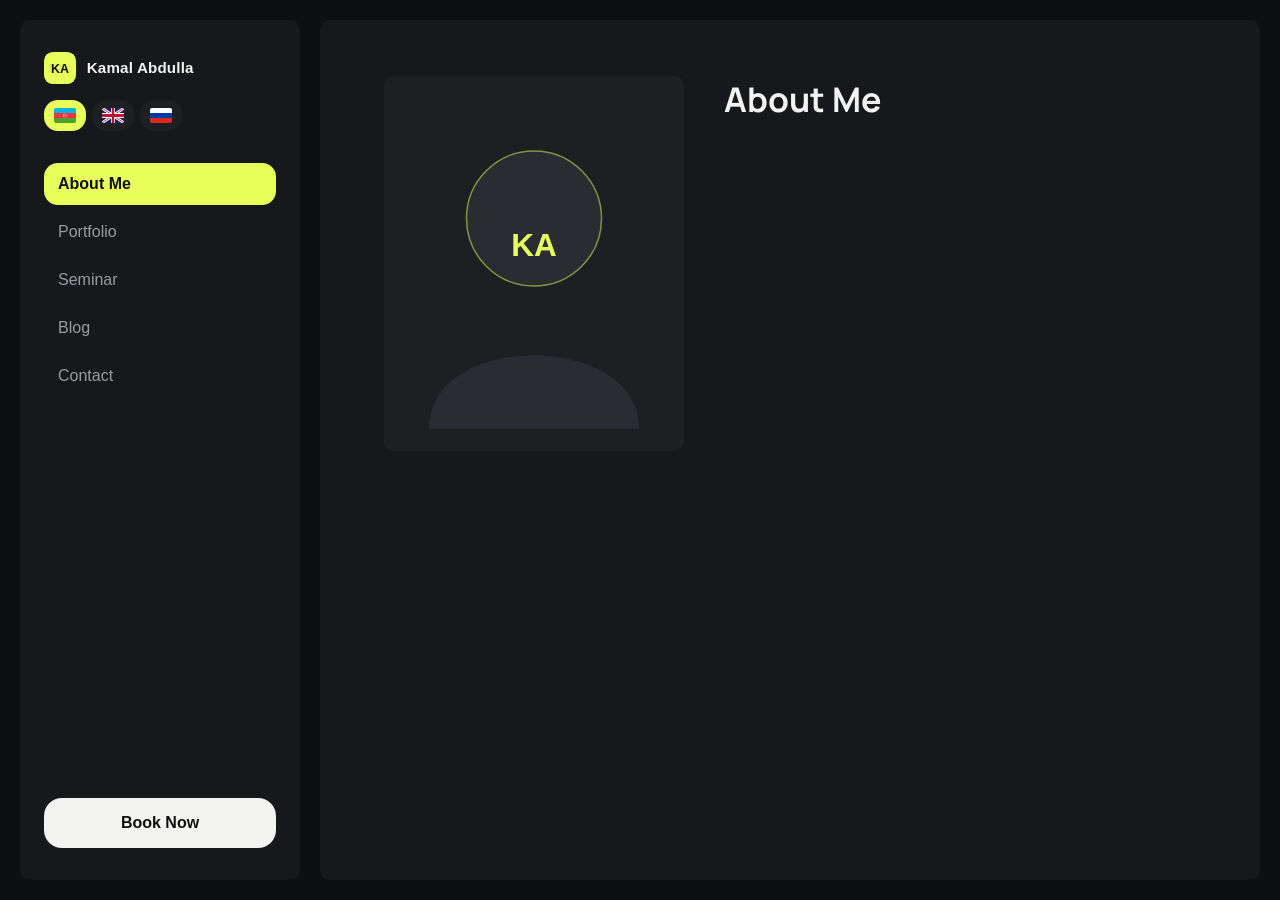
==== index.html @ 1a6ea82d "Show only flag icons in the language switcher Co-Authored-By: Claude Opus 5.5 <noreply@anthropic.com" ====
<!DOCTYPE html>
<html lang="az">
<head>
<meta charset="UTF-8">
<meta name="viewport" content="width=device-width, initial-scale=1.0">
<title>Kamal Abdulla</title>
<link rel="preconnect" href="https://fonts.googleapis.com">
<link rel="preconnect" href="https://fonts.gstatic.com" crossorigin>
<link href="https://fonts.googleapis.com/css2?family=Manrope:wght@400;500;600;700;800&display=swap" rel="stylesheet">
<link rel="stylesheet" href="style.css">
</head>
<body>

<div class="app">

  <!-- SOL PANEL -->
  <aside class="sidebar" id="sidebar">
    <div class="sidebar-top">
      <img class="logo" src="assets/logo.svg" alt="Kamal Abdulla">

      <div class="lang-switch" role="group" aria-label="Language">
        <button type="button" class="lang-btn active" data-lang="az" aria-label="Azərbaycan dili">
          <svg class="flag" viewBox="0 0 60 30" preserveAspectRatio="none" aria-hidden="true"><rect width="60" height="10" fill="#00B5E2"/><rect y="10" width="60" height="10" fill="#EF3340"/><rect y="20" width="60" height="10" fill="#509E2F"/><circle cx="29" cy="15" r="3.6" fill="#fff"/><circle cx="30" cy="15" r="3" fill="#EF3340"/><circle cx="33.5" cy="15" r="1.4" fill="#fff"/></svg>
        </button>
        <button type="button" class="lang-btn" data-lang="en" aria-label="English">
          <svg class="flag" viewBox="0 0 60 30" preserveAspectRatio="none" aria-hidden="true"><rect width="60" height="30" fill="#012169"/><path d="M0,0 60,30 M60,0 0,30" stroke="#fff" stroke-width="6"/><path d="M0,0 60,30 M60,0 0,30" stroke="#C8102E" stroke-width="2"/><path d="M30,0 V30 M0,15 H60" stroke="#fff" stroke-width="10"/><path d="M30,0 V30 M0,15 H60" stroke="#C8102E" stroke-width="6"/></svg>
        </button>
        <button type="button" class="lang-btn" data-lang="ru" aria-label="Русский">
          <svg class="flag" viewBox="0 0 60 30" preserveAspectRatio="none" aria-hidden="true"><rect width="60" height="10" fill="#fff"/><rect y="10" width="60" height="10" fill="#0039A6"/><rect y="20" width="60" height="10" fill="#D52B1E"/></svg>
        </button>
      </div>

      <nav class="nav">
        <button class="nav-link active" data-target="about">About Me</button>
        <button class="nav-link" data-target="portfolio">Portfolio</button>
        <button class="nav-link" data-target="seminar">Seminar</button>
        <button class="nav-link" data-target="blog">Blog</button>
        <button class="nav-link" data-target="contact">Contact</button>
      </nav>
    </div>

    <button class="book-btn" data-target="booking">Book Now</button>
  </aside>

  <!-- MOBIL HEADER -->
  <header class="mobile-header">
    <img class="logo" src="assets/logo.svg" alt="Kamal Abdulla">
    <button class="burger" id="burgerBtn" aria-label="Menu">
      <span></span><span></span><span></span>
    </button>
  </header>

  <!-- SAĞ PANEL (tam ekran, tək bölmə) -->
  <main class="content">
    <div class="view-box">

      <section class="view active" data-view="about">
        <div class="about-layout">
          <h1 class="view-title about-title">About Me</h1>
          <div class="about-photo">
            <img id="aboutPhoto" src="assets/photo.svg" alt="Kamal Abdulla">
          </div>
          <div class="about-text" id="aboutText"></div>
        </div>
      </section>

      <section class="view" data-view="portfolio">
        <h1 class="view-title">Portfolio</h1>

        <div class="portfolio-filters" id="portfolioFilters"></div>

        <div class="portfolio-grid" id="portfolioGrid"></div>
      </section>

      <section class="view" data-view="seminar">
        <h1 class="view-title">Seminar</h1>
        <div class="seminar-grid" id="seminarGrid"></div>

        <div class="seminar-footer">
          <button class="subscribe-btn" id="subscribeBtn">Subscribe</button>
        </div>
      </section>

      <section class="view" data-view="blog">
        <h1 class="view-title">Blog</h1>
        <div class="blog-list" id="blogList"></div>
      </section>

      <section class="view" data-view="contact">
        <h1 class="view-title">Contact</h1>

        <div class="contact-grid">
          <a class="contact-card" href="mailto:info@kamalabdulla.com">
            <span class="contact-icon">
              <svg viewBox="0 0 24 24" fill="none" stroke="currentColor" stroke-width="1.8" stroke-linecap="round" stroke-linejoin="round"><rect x="3" y="5" width="18" height="14" rx="2"/><path d="M3 7l9 6 9-6"/></svg>
            </span>
            <span class="contact-label">Email</span>
            <span class="contact-value">info@kamalabdulla.com</span>
          </a>

          <a class="contact-card" href="https://instagram.com/kamalabdulla" target="_blank" rel="noopener">
            <span class="contact-icon">
              <svg viewBox="0 0 24 24" fill="none" stroke="currentColor" stroke-width="1.8" stroke-linecap="round" stroke-linejoin="round"><rect x="3" y="3" width="18" height="18" rx="5"/><circle cx="12" cy="12" r="4"/><circle cx="17.5" cy="6.5" r="1"/></svg>
            </span>
            <span class="contact-label">Instagram</span>
            <span class="contact-value">@kamalabdulla</span>
          </a>

          <a class="contact-card" href="https://wa.me/994501234567" target="_blank" rel="noopener">
            <span class="contact-icon">
              <svg viewBox="0 0 24 24" fill="none" stroke="currentColor" stroke-width="1.8" stroke-linecap="round" stroke-linejoin="round"><path d="M4 20l1.4-4A8 8 0 1 1 9 19.5z"/><path d="M8.5 9.5c0 3.5 3 6.5 6.5 6.5.6 0 1-.4 1-1v-1.2c0-.4-.3-.7-.7-.8l-1.7-.4c-.3-.1-.6 0-.8.2l-.5.6c-1.2-.6-2.2-1.6-2.8-2.8l.6-.5c.2-.2.3-.5.2-.8L10 7.2c-.1-.4-.4-.7-.8-.7H8c-.6 0-1 .4-1 1 .1.1.1.1 1.5 2z"/></svg>
            </span>
            <span class="contact-label">WhatsApp</span>
            <span class="contact-value">+994 50 123 45 67</span>
          </a>

          <a class="contact-card" href="https://maps.google.com/?q=Baku,Azerbaijan" target="_blank" rel="noopener">
            <span class="contact-icon">
              <svg viewBox="0 0 24 24" fill="none" stroke="currentColor" stroke-width="1.8" stroke-linecap="round" stroke-linejoin="round"><path d="M12 21s-7-6.2-7-11a7 7 0 0 1 14 0c0 4.8-7 11-7 11z"/><circle cx="12" cy="10" r="2.5"/></svg>
            </span>
            <span class="contact-label">Location</span>
            <span class="contact-value">Baku, Azerbaijan</span>
          </a>
        </div>

        <div class="map-embed">
          <iframe
            src="https://www.google.com/maps?q=Baku,Azerbaijan&output=embed"
            loading="lazy"
            referrerpolicy="no-referrer-when-downgrade"
            title="Xəritədə məkan">
          </iframe>
        </div>
      </section>

      <section class="view" data-view="booking">
        <h1 class="view-title">Book Now</h1>
        <p>Seminar və ya konsultasiya üçün məlumatlarınızı yazın, uyğun gün və saatı seçin, ödəniş növünü qeyd edin.</p>
        <form class="booking-form" id="bookingForm" novalidate>
          <input type="text" id="bookingName" placeholder="Ad Soyad" required>
          <input type="email" id="bookingEmail" placeholder="Email" required>
          <input type="tel" id="bookingPhone" placeholder="Telefon nömrəsi" required>

          <!-- Kalendar: seçilmiş tarix gizli input-da (YYYY-MM-DD) saxlanılır -->
          <div class="booking-calendar" id="bookingCalendar">
            <div class="calendar-header">
              <button type="button" class="calendar-nav" id="calendarPrev" aria-label="Əvvəlki ay">&#8249;</button>
              <span class="calendar-month" id="calendarMonth"></span>
              <button type="button" class="calendar-nav" id="calendarNext" aria-label="Növbəti ay">&#8250;</button>
            </div>
            <div class="calendar-weekdays">
              <span>B.e</span><span>Ç.a</span><span>Ç</span><span>C.a</span><span>C</span><span>Ş</span><span>B</span>
            </div>
            <div class="calendar-days" id="calendarDays"></div>
            <p class="calendar-selected" id="calendarSelected">Tarix seçin</p>
            <input type="hidden" id="bookingDate" name="date">
          </div>

          <!-- Saatlar: tarix seçiləndən sonra görünür, seçilmiş saat gizli input-da (HH:MM) -->
          <div class="booking-step" id="bookingTimes" hidden>
            <p class="booking-step-title">Saat seçin</p>
            <div class="time-slots" id="timeSlots"></div>
            <input type="hidden" id="bookingTime" name="time">
          </div>

          <!-- Ödəniş növü: saat seçiləndən sonra görünür -->
          <fieldset class="booking-step" id="bookingPayment" hidden>
            <legend class="booking-step-title">Ödəniş növü</legend>
            <div class="payment-options">
              <label class="payment-option">
                <input type="radio" name="payment" value="card">
                <span class="payment-option-title">Kartla onlayn</span>
                <span class="payment-option-desc">Visa / Mastercard</span>
              </label>
              <label class="payment-option">
                <input type="radio" name="payment" value="transfer">
                <span class="payment-option-title">Bank köçürməsi</span>
                <span class="payment-option-desc">Rekvizitlər emailə göndərilir</span>
              </label>
              <label class="payment-option">
                <input type="radio" name="payment" value="cash">
                <span class="payment-option-title">Nağd</span>
                <span class="payment-option-desc">Görüş zamanı yerində</span>
              </label>
            </div>
          </fieldset>

          <textarea rows="4" id="bookingMessage" placeholder="Mesajınız"></textarea>
          <p class="booking-note" id="bookingNote" hidden></p>
          <button type="submit" class="submit-btn">Rezerv et</button>
        </form>
      </section>

    </div>
  </main>
</div>

<div class="overlay" id="overlay"></div>

<div class="lightbox" id="lightbox">
  <button class="lightbox-close" id="lightboxClose" aria-label="Bağla">&times;</button>
  <button class="lightbox-nav lightbox-prev" id="lightboxPrev" aria-label="Əvvəlki">&#10094;</button>
  <img id="lightboxImg" src="" alt="">
  <button class="lightbox-nav lightbox-next" id="lightboxNext" aria-label="Növbəti">&#10095;</button>
</div>

<div class="seminar-modal" id="seminarModal">
  <div class="seminar-modal-box">
    <button class="lightbox-close" id="seminarModalClose" aria-label="Bağla">&times;</button>

    <div class="video-frame">
      <video class="seminar-video" id="seminarVideo" controls playsinline hidden></video>
      <div class="video-fallback" id="videoFallback">
        <div class="video-badge" id="videoBadge">Trailer</div>
        <div class="video-progress"><div class="video-progress-bar" id="videoProgressBar"></div></div>
      </div>
    </div>

    <div class="seminar-modal-body">
      <h3 class="seminar-modal-title" id="seminarModalTitle">—</h3>

      <div class="paywall" id="paywall">
        <p class="paywall-text">Trailer bitdi. Dərsi sonuna kimi izləmək üçün ödəniş etməlisiniz. Bir dəfə aldıqdan sonra bu seminar hesabınıza bağlanır — başqa yerdən daxil olsanız da yenidən ödəniş etmədən baxa bilərsiniz.</p>
        <button class="submit-btn" id="unlockBtn">Kilidi aç — <span id="unlockPrice">$0</span></button>
      </div>

      <div class="unlocked" id="unlocked" hidden>
        <span class="unlocked-badge">✓ Satın alınıb</span>
        <p class="paywall-text" id="unlockedText">Bu seminar hesabınıza bağlıdır. Tam dərs burada oynayacaq (backend qoşulduqdan sonra).</p>
      </div>
    </div>
  </div>
</div>

<div class="auth-modal" id="authModal">
  <div class="auth-modal-box">
    <button class="lightbox-close" id="authModalClose" aria-label="Bağla">&times;</button>

    <div class="auth-tabs">
      <button class="auth-tab active" data-tab="signin" id="authTabSignin">Sign In</button>
      <button class="auth-tab" data-tab="signup" id="authTabSignup">Sign Up</button>
    </div>

    <form class="auth-form" id="signinForm">
      <input type="email" placeholder="Email" required>
      <input type="password" placeholder="Şifrə" required>
      <label class="auth-remember">
        <input type="checkbox" id="rememberMe">
        <span>Məni xatırla</span>
      </label>
      <button type="submit" class="submit-btn">Daxil ol</button>
    </form>

    <form class="auth-form" id="signupForm" hidden>
      <input type="text" id="signupFirstName" placeholder="Ad" required>
      <input type="text" id="signupLastName" placeholder="Soyad" required>
      <input type="text" id="signupInstagram" placeholder="Instagram səhifəsi (@istifadəçi)">
      <input type="email" id="signupEmail" placeholder="Email" required>
      <input type="password" id="signupPassword" placeholder="Şifrə" required>
      <label class="auth-terms">
        <input type="checkbox" id="agreeTerms" required>
        <span>Bütün <a href="#" id="termsLink" class="terms-link">istifadə şərtlərini</a> oxudum, razıyam</span>
      </label>
      <button type="submit" class="submit-btn">Qeydiyyatdan keç</button>
    </form>

    <div class="auth-purchases" id="authPurchases" hidden>
      <h3 class="auth-purchases-title">Aldığınız seminarlar</h3>
      <ul class="purchased-list" id="purchasedList"></ul>
    </div>
  </div>
</div>

<div class="terms-modal" id="termsModal">
  <div class="terms-modal-box">
    <button class="lightbox-close" id="termsModalClose" aria-label="Bağla">&times;</button>
    <h3 class="terms-modal-title">İstifadə şərtləri</h3>
    <div class="terms-modal-body">
      <p>Bu istifadə şərtləri Kamal Abdulla platformasından (bundan sonra "Platforma") istifadə edən bütün istifadəçilərə şamil olunur. Qeydiyyatdan keçməklə siz aşağıdakı şərtləri qəbul etmiş sayılırsınız.</p>

      <p><strong>Şəxsi məlumatların qorunması.</strong> Qeydiyyat zamanı təqdim etdiyiniz ad, soyad, email və Instagram səhifəsi kimi məlumatlar yalnız hesabınızı yaratmaq və sizinlə əlaqə saxlamaq məqsədilə istifadə olunur. Bu məlumatlar heç bir üçüncü tərəfə — reklam şirkətlərinə, marketinq xidmətlərinə və ya başqa şəxslərə — satılmır, icarəyə verilmir və ya paylaşılmır.</p>

      <p><strong>Ödəniş və kart məlumatları.</strong> Seminar alışları zamanı daxil etdiyiniz kart məlumatları Platforma tərəfindən heç vaxt saxlanılmır və görünmür. Bütün ödəniş əməliyyatları sertifikatlı, təhlükəsiz ödəniş provayderi tərəfindən emal olunur. Platforma yalnız ödənişin uğurlu olub-olmadığı barədə təsdiq siqnalı alır, kartın nömrəsi, son istifadə tarixi və ya CVV kodu kimi həssas məlumatlar bizim serverlərimizə heç vaxt ötürülmür və saxlanılmır.</p>

      <p><strong>Satın alınan məzmun.</strong> Bir dəfə satın aldığınız seminar hesabınıza bağlanır. Başqa cihazdan və ya brauzerdən hesabınıza daxil olduqda həmin seminarı yenidən almağa ehtiyac yoxdur — giriş hüququ hesabınız üzərindən avtomatik tanınır.</p>

      <p><strong>Məlumatların saxlanması.</strong> Məlumatlarınız şifrələnmiş şəkildə saxlanılır və yalnız qanunla tələb olunan hallarda müvafiq orqanlarla paylaşıla bilər. İstənilən vaxt hesabınızın silinməsini və məlumatlarınızın tam şəkildə sistemdən çıxarılmasını tələb edə bilərsiniz.</p>

      <p>Platformadan istifadə etməklə yuxarıdakı şərtləri oxuduğunuzu və qəbul etdiyinizi təsdiqləyirsiniz.</p>
    </div>
  </div>
</div>

<div class="blog-modal" id="blogModal">
  <button class="lightbox-close blog-modal-close" id="blogModalClose" aria-label="Bağla">&times;</button>
  <div class="blog-modal-box">
    <span class="blog-modal-date" id="blogModalDate">—</span>
    <h2 class="blog-modal-title" id="blogModalTitle">—</h2>
    <div class="blog-modal-body" id="blogModalBody"></div>
  </div>
</div>

<script src="assets/data.js"></script>
<script type="module" src="script.js"></script>
</body>
</html>
---- style.css ----
:root {
  --bg: #0e0f11;
  --panel: #17181b;
  --panel-2: #1e1f23;
  --text: #f3f3f2;
  --muted: #9a9ba0;
  --accent: #e8ff5b;
  --radius: 10px;
  --gap: 20px;
}

* { box-sizing: border-box; }

[hidden] { display: none !important; }

html, body {
  margin: 0;
  padding: 0;
  background: var(--bg);
  color: var(--text);
  font-family: "Manrope", "Helvetica Neue", Arial, sans-serif;
}

.app {
  display: flex;
  gap: var(--gap);
  padding: var(--gap);
  height: 100vh;
  align-items: stretch;
}

/* ---------- SIDEBAR ---------- */
.sidebar {
  width: 280px;
  flex-shrink: 0;
  background: var(--panel);
  border-radius: var(--radius);
  padding: 32px 24px;
  display: flex;
  flex-direction: column;
  justify-content: space-between;
}

.logo {
  display: block;
  height: 32px;
  width: auto;
  margin-bottom: 40px;
}

.sidebar .logo {
  margin-bottom: 16px;
}

/* ---------- LANGUAGE SWITCH ---------- */
.lang-switch {
  display: flex;
  gap: 6px;
  margin-bottom: 32px;
}

.lang-btn {
  display: inline-flex;
  align-items: center;
  justify-content: center;
  padding: 7px 9px;
  background: var(--panel-2);
  border: 1px solid transparent;
  border-radius: 14px;
  line-height: 0;
  cursor: pointer;
  transition: background .2s, color .2s, border-color .2s;
}

.lang-btn:hover {
  border-color: rgba(255, 255, 255, .15);
}

.lang-btn.active {
  background: var(--accent);
}

.flag {
  width: 22px;
  height: 15px;
  border-radius: 2px;
  flex-shrink: 0;
}

.nav {
  display: flex;
  flex-direction: column;
  gap: 6px;
}

.nav-link {
  background: none;
  border: none;
  color: var(--muted);
  font-size: 16px;
  text-align: left;
  padding: 12px 14px;
  border-radius: 14px;
  cursor: pointer;
  transition: background .2s, color .2s;
}

.nav-link:hover {
  background: var(--panel-2);
  color: var(--text);
}

.nav-link.active {
  background: var(--accent);
  color: #101010;
  font-weight: 600;
}

.book-btn {
  margin-top: 40px;
  background: var(--text);
  color: #101010;
  border: none;
  padding: 16px;
  border-radius: 18px;
  font-size: 16px;
  font-weight: 700;
  cursor: pointer;
  transition: transform .15s, background .2s;
}

.book-btn:hover,
.book-btn.active {
  background: var(--accent);
  transform: translateY(-2px);
}

/* ---------- MOBILE HEADER ---------- */
.mobile-header {
  display: none;
  align-items: center;
  justify-content: space-between;
  width: 100%;
  background: var(--panel);
  border-radius: var(--radius);
  padding: 18px 22px;
  position: sticky;
  top: var(--gap);
  z-index: 30;
  flex-shrink: 0;
}

.mobile-header .logo {
  margin-bottom: 0;
}

.burger {
  background: none;
  border: none;
  width: 32px;
  height: 24px;
  display: flex;
  flex-direction: column;
  justify-content: space-between;
  cursor: pointer;
  padding: 0;
}
.burger span {
  display: block;
  height: 2px;
  width: 100%;
  background: var(--text);
  border-radius: 2px;
}

/* ---------- CONTENT: tam ekran, tək panel ---------- */
.content {
  flex: 1;
  min-width: 0;
  height: 100%;
}

.view-box {
  background: var(--panel);
  border-radius: var(--radius);
  height: 100%;
  overflow-y: auto;
  padding: 56px 64px;
}

.view {
  display: none;
}

.view.active {
  display: block;
}

.view-title {
  font-size: 34px;
  font-weight: 700;
  margin: 0 0 24px;
}

.view p {
  color: var(--muted);
  line-height: 1.7;
  font-size: 16px;
  max-width: 640px;
}

.view a { color: var(--accent); text-decoration: none; }

/* ---------- ABOUT LAYOUT ---------- */
.about-layout {
  display: grid;
  grid-template-columns: 300px 1fr;
  grid-template-rows: auto 1fr;
  grid-template-areas:
    "photo title"
    "photo text";
  column-gap: 40px;
  row-gap: 14px;
  align-items: start;
}

.about-title {
  grid-area: title;
}

.about-text {
  grid-area: text;
  min-width: 0;
}

.about-photo {
  grid-area: photo;
  aspect-ratio: 4 / 5;
  border-radius: var(--radius);
  overflow: hidden;
  background: var(--panel-2);
}

.about-photo img {
  width: 100%;
  height: 100%;
  object-fit: cover;
  display: block;
}

/* ---------- PORTFOLIO ---------- */
.portfolio-filters {
  display: flex;
  flex-wrap: nowrap;
  overflow-x: auto;
  gap: 8px;
  margin-bottom: 24px;
  padding-bottom: 4px;
  scrollbar-width: none;
}

.portfolio-filters::-webkit-scrollbar {
  display: none;
}

.filter-btn {
  flex-shrink: 0;
  background: var(--panel-2);
  border: none;
  color: var(--muted);
  font-size: 13px;
  font-weight: 600;
  padding: 10px 18px;
  border-radius: 999px;
  cursor: pointer;
  transition: background .2s, color .2s;
}

.filter-btn:hover {
  color: var(--text);
}

.filter-btn.active {
  background: var(--accent);
  color: #101010;
}

.portfolio-grid {
  display: grid;
  grid-template-columns: repeat(3, 1fr);
  gap: 16px;
}

.portfolio-item {
  aspect-ratio: 4 / 5;
  border-radius: var(--radius);
  overflow: hidden;
  border: none;
  padding: 0;
  margin: 0;
  cursor: pointer;
  background: var(--panel-2);
}

.portfolio-item img {
  width: 100%;
  height: 100%;
  object-fit: cover;
  display: block;
  transition: transform .3s ease;
}

.portfolio-item:hover img {
  transform: scale(1.05);
}

/* ---------- LIGHTBOX ---------- */
.lightbox {
  display: none;
  position: fixed;
  inset: 0;
  background: rgba(0, 0, 0, .85);
  z-index: 100;
  align-items: center;
  justify-content: center;
  padding: 48px;
}

.lightbox.show {
  display: flex;
}

.lightbox img {
  max-width: 100%;
  max-height: 100%;
  border-radius: var(--radius);
  object-fit: contain;
}

.lightbox-close {
  position: absolute;
  top: 24px;
  right: 24px;
  width: 44px;
  height: 44px;
  border-radius: 50%;
  background: var(--panel-2);
  color: var(--text);
  border: none;
  font-size: 22px;
  line-height: 1;
  cursor: pointer;
  display: flex;
  align-items: center;
  justify-content: center;
  transition: background .2s, color .2s;
}

.lightbox-close:hover {
  background: var(--accent);
  color: #101010;
}

.lightbox-nav {
  position: absolute;
  top: 50%;
  transform: translateY(-50%);
  width: 48px;
  height: 48px;
  border-radius: 50%;
  background: var(--panel-2);
  color: var(--text);
  border: none;
  font-size: 18px;
  cursor: pointer;
  display: flex;
  align-items: center;
  justify-content: center;
  transition: background .2s, color .2s;
}

.lightbox-nav:hover {
  background: var(--accent);
  color: #101010;
}

.lightbox-prev { left: 24px; }
.lightbox-next { right: 24px; }

@media (max-width: 600px) {
  .lightbox { padding: 24px; }
  .lightbox-nav { width: 40px; height: 40px; }
  .lightbox-prev { left: 10px; }
  .lightbox-next { right: 10px; }
}

/* ---------- SEMINAR ---------- */
.seminar-grid {
  display: grid;
  grid-template-columns: repeat(3, 1fr);
  gap: 24px;
}

.seminar-card {
  border: 1px solid rgba(243, 243, 242, 0.12);
  border-radius: var(--radius);
  padding: 14px;
}

.seminar-cover {
  position: relative;
  aspect-ratio: 16 / 10;
  border-radius: calc(var(--radius) - 4px);
  overflow: hidden;
  background: var(--panel-2);
}

.seminar-cover img {
  width: 100%;
  height: 100%;
  object-fit: cover;
  display: block;
}

.play-btn {
  position: absolute;
  top: 50%;
  left: 50%;
  transform: translate(-50%, -50%);
  width: 52px;
  height: 52px;
  border-radius: 50%;
  border: none;
  background: var(--accent);
  cursor: pointer;
  display: flex;
  align-items: center;
  justify-content: center;
  box-shadow: 0 6px 18px rgba(0, 0, 0, .4);
  transition: transform .2s ease;
}

.play-btn::before {
  content: "";
  margin-left: 4px;
  border-style: solid;
  border-width: 9px 0 9px 15px;
  border-color: transparent transparent transparent #101010;
}

.play-btn:hover {
  transform: translate(-50%, -50%) scale(1.08);
}

.seminar-head {
  display: flex;
  align-items: baseline;
  justify-content: space-between;
  gap: 12px;
  margin: 16px 0 6px;
}

.seminar-title {
  font-size: 17px;
  font-weight: 700;
  margin: 0;
}

.seminar-price {
  color: var(--accent);
  font-weight: 700;
  font-size: 15px;
  white-space: nowrap;
}

.seminar-desc {
  color: var(--muted);
  font-weight: 300;
  font-size: 14px;
  line-height: 1.6;
  margin: 0;
}

/* ---------- SEMINAR PLAYER MODAL (demo — real ödəniş/hesab məntiqi backend tələb edir) ---------- */
.seminar-modal {
  display: none;
  position: fixed;
  inset: 0;
  background: rgba(0, 0, 0, .85);
  z-index: 110;
  align-items: center;
  justify-content: center;
  padding: 24px;
}

.seminar-modal.show {
  display: flex;
}

.seminar-modal-box {
  position: relative;
  width: 100%;
  max-width: 560px;
  background: var(--panel);
  border-radius: var(--radius);
  overflow: hidden;
}

.seminar-modal-box .lightbox-close {
  background: rgba(0, 0, 0, .55);
  z-index: 5;
}

.seminar-modal-box .lightbox-close:hover {
  background: var(--accent);
}

.video-frame {
  position: relative;
  aspect-ratio: 16 / 9;
  background: #000;
  display: flex;
  align-items: center;
  justify-content: center;
}

.seminar-video {
  width: 100%;
  height: 100%;
  display: block;
  background: #000;
}

.video-fallback {
  position: absolute;
  inset: 0;
  background: var(--panel-2);
  display: flex;
  align-items: center;
  justify-content: center;
}

.video-badge {
  color: var(--muted);
  font-size: 13px;
  font-weight: 600;
  letter-spacing: 1px;
  text-transform: uppercase;
}

.video-progress {
  position: absolute;
  left: 0;
  right: 0;
  bottom: 0;
  height: 4px;
  background: rgba(243, 243, 242, .12);
}

.video-progress-bar {
  height: 100%;
  width: 0%;
  background: var(--accent);
}

.video-progress-bar.playing {
  animation: trailerPlay 5s linear forwards;
}

@keyframes trailerPlay {
  from { width: 0%; }
  to { width: 100%; }
}

.seminar-modal-body {
  padding: 24px 28px 28px;
}

.seminar-modal-title {
  margin: 0 0 14px;
  font-size: 19px;
  font-weight: 700;
}

.paywall-text {
  color: var(--muted);
  font-size: 14px;
  line-height: 1.6;
  margin: 0 0 18px;
}

.unlocked-badge {
  display: inline-block;
  background: var(--accent);
  color: #101010;
  font-size: 13px;
  font-weight: 700;
  padding: 6px 12px;
  border-radius: 999px;
  margin-bottom: 12px;
}

.subscribe-btn {
  position: fixed;
  right: 40px;
  bottom: 40px;
  z-index: 50;
  background: var(--accent);
  color: #101010;
  border: none;
  padding: 14px 30px;
  border-radius: 14px;
  font-size: 15px;
  font-weight: 700;
  cursor: pointer;
  box-shadow: 0 8px 24px rgba(0, 0, 0, .4);
  transition: transform .15s;
}
.subscribe-btn:hover { transform: translateY(-2px); }

@media (max-width: 520px) {
  .subscribe-btn {
    right: 20px;
    bottom: 20px;
    padding: 12px 24px;
  }
}

/* ---------- AUTH MODAL (demo — real login/qeydiyyat backend tələb edir) ---------- */
.auth-modal {
  display: none;
  position: fixed;
  inset: 0;
  background: rgba(0, 0, 0, .85);
  z-index: 120;
  align-items: center;
  justify-content: center;
  padding: 24px;
}

.auth-modal.show {
  display: flex;
}

.auth-modal-box {
  position: relative;
  width: 100%;
  max-width: 400px;
  background: var(--panel);
  border-radius: var(--radius);
  padding: 32px 28px 28px;
}

.auth-modal-box .lightbox-close {
  background: rgba(0, 0, 0, .35);
}

.auth-modal-box .lightbox-close:hover {
  background: var(--accent);
}

.auth-tabs {
  display: flex;
  gap: 6px;
  background: var(--panel-2);
  border-radius: 14px;
  padding: 4px;
  margin-bottom: 24px;
}

.auth-tab {
  flex: 1;
  background: none;
  border: none;
  color: var(--muted);
  font-size: 14px;
  font-weight: 600;
  padding: 10px;
  border-radius: 10px;
  cursor: pointer;
  transition: background .2s, color .2s;
}

.auth-tab.active {
  background: var(--accent);
  color: #101010;
}

.auth-form {
  display: flex;
  flex-direction: column;
  gap: 12px;
}

.auth-form .submit-btn {
  margin-top: 10px;
}

.auth-form input {
  background: var(--panel-2);
  border: 1px solid transparent;
  border-radius: 14px;
  padding: 14px 16px;
  color: var(--text);
  font-family: inherit;
  font-size: 15px;
}

.auth-form input:focus {
  outline: none;
  border-color: var(--accent);
}

.auth-remember {
  display: flex;
  align-items: center;
  gap: 8px;
  color: var(--muted);
  font-size: 14px;
  cursor: pointer;
  user-select: none;
  margin-top: -2px;
}

.auth-remember input {
  width: 16px;
  height: 16px;
  accent-color: var(--accent);
  cursor: pointer;
}

.auth-terms {
  display: flex;
  align-items: flex-start;
  gap: 8px;
  color: var(--muted);
  font-size: 13px;
  line-height: 1.5;
  cursor: pointer;
  user-select: none;
  margin-top: -2px;
}

.auth-terms input {
  width: 16px;
  height: 16px;
  flex-shrink: 0;
  margin-top: 2px;
  accent-color: var(--accent);
  cursor: pointer;
}

.terms-link {
  color: var(--accent);
  text-decoration: underline;
}

/* ---------- TERMS MODAL ---------- */
.terms-modal {
  display: none;
  position: fixed;
  inset: 0;
  background: rgba(0, 0, 0, .85);
  z-index: 130;
  align-items: center;
  justify-content: center;
  padding: 24px;
}

.terms-modal.show {
  display: flex;
}

.terms-modal-box {
  position: relative;
  width: 100%;
  max-width: 520px;
  max-height: 80vh;
  background: var(--panel);
  border-radius: var(--radius);
  padding: 32px 28px 28px;
  display: flex;
  flex-direction: column;
}

.terms-modal-box .lightbox-close {
  background: rgba(0, 0, 0, .35);
}

.terms-modal-box .lightbox-close:hover {
  background: var(--accent);
}

.terms-modal-title {
  font-size: 19px;
  font-weight: 700;
  margin: 0 0 16px;
  flex-shrink: 0;
}

.terms-modal-body {
  overflow-y: auto;
}

.terms-modal-body p {
  color: var(--muted);
  font-size: 14px;
  line-height: 1.7;
  margin: 0 0 14px;
}

.terms-modal-body strong {
  color: var(--text);
}

.auth-purchases-title {
  font-size: 17px;
  font-weight: 700;
  margin: 0 0 14px;
}

.purchased-list {
  list-style: none;
  padding: 0;
  margin: 0;
  display: flex;
  flex-direction: column;
  gap: 10px;
}

.purchased-list li {
  background: var(--panel-2);
  border-radius: 12px;
  padding: 12px 14px;
  font-size: 14px;
  color: var(--text);
}

.purchased-list li.purchased-empty {
  color: var(--muted);
}

/* ---------- BLOG ---------- */
.blog-list {
  display: flex;
  flex-direction: column;
  max-width: 640px;
}

.blog-item {
  display: flex;
  align-items: baseline;
  gap: 20px;
  padding: 18px 0;
  border-bottom: 1px solid var(--panel-2);
  background: none;
  border-left: none;
  border-right: none;
  border-top: none;
  text-align: left;
  width: 100%;
  cursor: pointer;
}
.blog-item:last-child { border-bottom: none; }

.blog-date {
  color: var(--accent);
  font-weight: 700;
  font-size: 13px;
  min-width: 78px;
  flex-shrink: 0;
}

.blog-title {
  color: var(--text);
  font-size: 15px;
  font-weight: 600;
  transition: color .2s;
}

.blog-item:hover .blog-title {
  color: var(--accent);
}

/* ---------- BLOG READER (tam ekran) ---------- */
.blog-modal {
  display: none;
  position: fixed;
  inset: 0;
  background: var(--bg);
  z-index: 110;
  overflow-y: auto;
}

.blog-modal.show {
  display: block;
}

.blog-modal-close {
  position: fixed;
  top: 24px;
  right: 24px;
  z-index: 5;
  background: var(--panel-2);
}

.blog-modal-close:hover {
  background: var(--accent);
  color: #101010;
}

.blog-modal-box {
  max-width: 720px;
  margin: 0 auto;
  padding: 90px 24px 100px;
}

.blog-modal-date {
  display: inline-block;
  color: var(--accent);
  font-weight: 700;
  font-size: 13px;
  letter-spacing: .5px;
}

.blog-modal-title {
  font-size: 32px;
  font-weight: 700;
  margin: 14px 0 32px;
}

.blog-modal-body p {
  color: var(--muted);
  font-size: 16px;
  line-height: 1.8;
  margin: 0 0 20px;
}

@media (max-width: 520px) {
  .blog-modal-box { padding: 80px 20px 80px; }
  .blog-modal-title { font-size: 24px; }
}

/* ---------- CONTACT ---------- */
.contact-grid {
  display: grid;
  grid-template-columns: repeat(2, 1fr);
  gap: 16px;
  max-width: 640px;
  margin-bottom: 28px;
}

.contact-card {
  display: flex;
  flex-direction: column;
  align-items: flex-start;
  gap: 10px;
  background: var(--panel-2);
  border: 1px solid rgba(243, 243, 242, 0.08);
  border-radius: var(--radius);
  padding: 20px;
  text-decoration: none;
  transition: border-color .2s, transform .15s;
}

.contact-card:hover {
  border-color: var(--accent);
  transform: translateY(-2px);
}

.contact-icon {
  width: 40px;
  height: 40px;
  border-radius: 50%;
  background: var(--panel);
  color: var(--accent);
  display: flex;
  align-items: center;
  justify-content: center;
}

.contact-icon svg {
  width: 20px;
  height: 20px;
}

.contact-label {
  color: var(--muted);
  font-size: 12px;
  font-weight: 600;
  text-transform: uppercase;
  letter-spacing: .5px;
}

.contact-value {
  color: var(--text);
  font-size: 15px;
  font-weight: 600;
  word-break: break-word;
}

.map-embed {
  max-width: 640px;
  aspect-ratio: 16 / 9;
  border-radius: var(--radius);
  overflow: hidden;
  background: var(--panel-2);
}

.map-embed iframe {
  width: 100%;
  height: 100%;
  border: 0;
  display: block;
}

@media (max-width: 520px) {
  .contact-grid {
    grid-template-columns: 1fr;
  }
}

/* ---------- BOOKING FORM ---------- */
.booking-form {
  display: flex;
  flex-direction: column;
  gap: 14px;
  max-width: 420px;
  margin-top: 24px;
}

.booking-form input,
.booking-form textarea {
  background: var(--panel-2);
  border: 1px solid transparent;
  border-radius: 14px;
  padding: 14px 16px;
  color: var(--text);
  font-family: inherit;
  font-size: 15px;
  resize: none;
}

.booking-form input:focus,
.booking-form textarea:focus {
  outline: none;
  border-color: var(--accent);
}

.submit-btn {
  background: var(--accent);
  color: #101010;
  border: none;
  padding: 14px;
  border-radius: 14px;
  font-size: 16px;
  font-weight: 700;
  cursor: pointer;
  transition: transform .15s;
}
.submit-btn:hover { transform: translateY(-2px); }

/* Kalendar */
.booking-calendar {
  background: var(--panel-2);
  border: 1px solid transparent;
  border-radius: 14px;
  padding: 16px;
  user-select: none;
}

.booking-calendar.error {
  border-color: #ff6b6b;
}

.calendar-header {
  display: flex;
  align-items: center;
  justify-content: space-between;
  margin-bottom: 12px;
}

.calendar-month {
  font-size: 15px;
  font-weight: 700;
  text-transform: capitalize;
}

.calendar-nav {
  width: 32px;
  height: 32px;
  border: none;
  border-radius: 8px;
  background: var(--panel);
  color: var(--text);
  font-size: 20px;
  line-height: 1;
  cursor: pointer;
  transition: background .15s, color .15s;
}
.calendar-nav:hover { background: var(--accent); color: #101010; }
.calendar-nav:disabled { opacity: .3; cursor: default; background: var(--panel); color: var(--text); }

.calendar-weekdays,
.calendar-days {
  display: grid;
  grid-template-columns: repeat(7, 1fr);
  gap: 4px;
  text-align: center;
}

.calendar-weekdays span {
  font-size: 11px;
  font-weight: 600;
  color: var(--muted);
  padding: 4px 0 8px;
}

.calendar-day {
  aspect-ratio: 1 / 1;
  border: none;
  border-radius: 8px;
  background: transparent;
  color: var(--text);
  font-family: inherit;
  font-size: 14px;
  font-weight: 500;
  cursor: pointer;
  transition: background .15s, color .15s;
}
.calendar-day:hover { background: var(--panel); }
.calendar-day.today { box-shadow: inset 0 0 0 1px var(--accent); }
.calendar-day.selected,
.calendar-day.selected:hover { background: var(--accent); color: #101010; font-weight: 700; }
.calendar-day.muted { color: var(--muted); opacity: .45; }
.calendar-day:disabled { color: var(--muted); opacity: .25; cursor: default; background: transparent; }

.calendar-selected {
  margin: 12px 0 0;
  font-size: 13px;
  color: var(--muted);
}
.calendar-selected.has-date { color: var(--accent); font-weight: 600; }

/* Saat və ödəniş addımları */
.booking-step {
  background: var(--panel-2);
  border: 1px solid transparent;
  border-radius: 14px;
  padding: 16px;
  margin: 0;
  min-width: 0;
}
.booking-step.error { border-color: #ff6b6b; }

.booking-step-title {
  margin: 0 0 12px;
  padding: 0;
  font-size: 15px;
  font-weight: 700;
}

.time-slots {
  display: grid;
  grid-template-columns: repeat(auto-fill, minmax(76px, 1fr));
  gap: 8px;
}

.time-slot {
  padding: 10px 0;
  border: 1px solid var(--panel);
  border-radius: 10px;
  background: var(--panel);
  color: var(--text);
  font-family: inherit;
  font-size: 14px;
  font-weight: 600;
  cursor: pointer;
  transition: background .15s, color .15s, border-color .15s;
}
.time-slot:hover { border-color: var(--accent); }
.time-slot.selected,
.time-slot.selected:hover { background: var(--accent); border-color: var(--accent); color: #101010; }
.time-slot:disabled { opacity: .25; cursor: default; border-color: var(--panel); }
/* Başqası tərəfindən tutulmuş saat — keçmiş saatdan fərqlənsin deyə qırmızımtıl */
.time-slot.booked {
  display: flex;
  flex-direction: column;
  align-items: center;
  gap: 2px;
  padding: 6px 0;
  opacity: 1;
  background: #ff6b6b14;
  border-color: #ff6b6b66;
  color: var(--muted);
  text-decoration: line-through;
}
.time-slot.booked small {
  font-size: 11px;
  font-weight: 700;
  color: #ff6b6b;
  text-decoration: none;
  text-transform: uppercase;
  letter-spacing: .04em;
}
.time-slots.loading { opacity: .5; pointer-events: none; }

.payment-options {
  display: flex;
  flex-direction: column;
  gap: 8px;
}

.payment-option {
  display: grid;
  grid-template-columns: auto 1fr;
  column-gap: 12px;
  align-items: center;
  padding: 12px 14px;
  border: 1px solid var(--panel);
  border-radius: 10px;
  background: var(--panel);
  cursor: pointer;
  transition: border-color .15s;
}
.payment-option:hover { border-color: var(--muted); }
.payment-option:has(input:checked) { border-color: var(--accent); }

.booking-form .payment-option input {
  grid-row: span 2;
  width: 18px;
  height: 18px;
  margin: 0;
  padding: 0;
  accent-color: var(--accent);
}

.payment-option-title { font-size: 14px; font-weight: 700; }
.payment-option-desc { font-size: 12px; color: var(--muted); }

.booking-note {
  margin: 0;
  font-size: 14px;
  color: #ff6b6b;
}
.booking-note.success { color: var(--accent); }

/* ---------- OVERLAY (mobile menu) ---------- */
.overlay {
  display: none;
  position: fixed;
  inset: 0;
  background: rgba(0,0,0,.5);
  z-index: 20;
}
.overlay.show { display: block; }

/* ---------- RESPONSIVE ---------- */
@media (max-width: 900px) {
  .app {
    flex-direction: column;
    height: auto;
    min-height: 100vh;
  }

  .mobile-header { display: flex; }

  .sidebar {
    position: fixed;
    top: 0;
    left: -320px;
    height: 100vh;
    width: 260px;
    z-index: 40;
    transition: left .3s ease;
    border-radius: 0 var(--radius) var(--radius) 0;
  }

  .sidebar.show {
    left: 0;
  }

  .content {
    width: 100%;
    height: calc(100vh - var(--gap) * 3 - 68px);
  }
}

@media (max-width: 700px) {
  .about-layout {
    grid-template-columns: 1fr;
    grid-template-areas:
      "title"
      "photo"
      "text";
    justify-items: center;
    text-align: center;
    row-gap: 24px;
  }

  .about-photo {
    width: 280px;
    max-width: 100%;
  }

  .portfolio-grid {
    display: flex;
    overflow-x: auto;
    scroll-snap-type: x mandatory;
    -webkit-overflow-scrolling: touch;
    gap: 14px;
    max-width: 100%;
    padding-bottom: 6px;
    scrollbar-width: none;
  }

  .portfolio-grid::-webkit-scrollbar {
    display: none;
  }

  .portfolio-item {
    flex: 0 0 65%;
    scroll-snap-align: start;
  }

  .seminar-grid {
    grid-template-columns: 1fr;
    gap: 32px;
  }
}

@media (max-width: 520px) {
  .app { padding: 14px; gap: 14px; }
  .view-box { padding: 32px 26px; }
  .view-title { font-size: 26px; }
  .about-photo { width: 220px; }

  .portfolio-item {
    flex: 0 0 78%;
  }
}
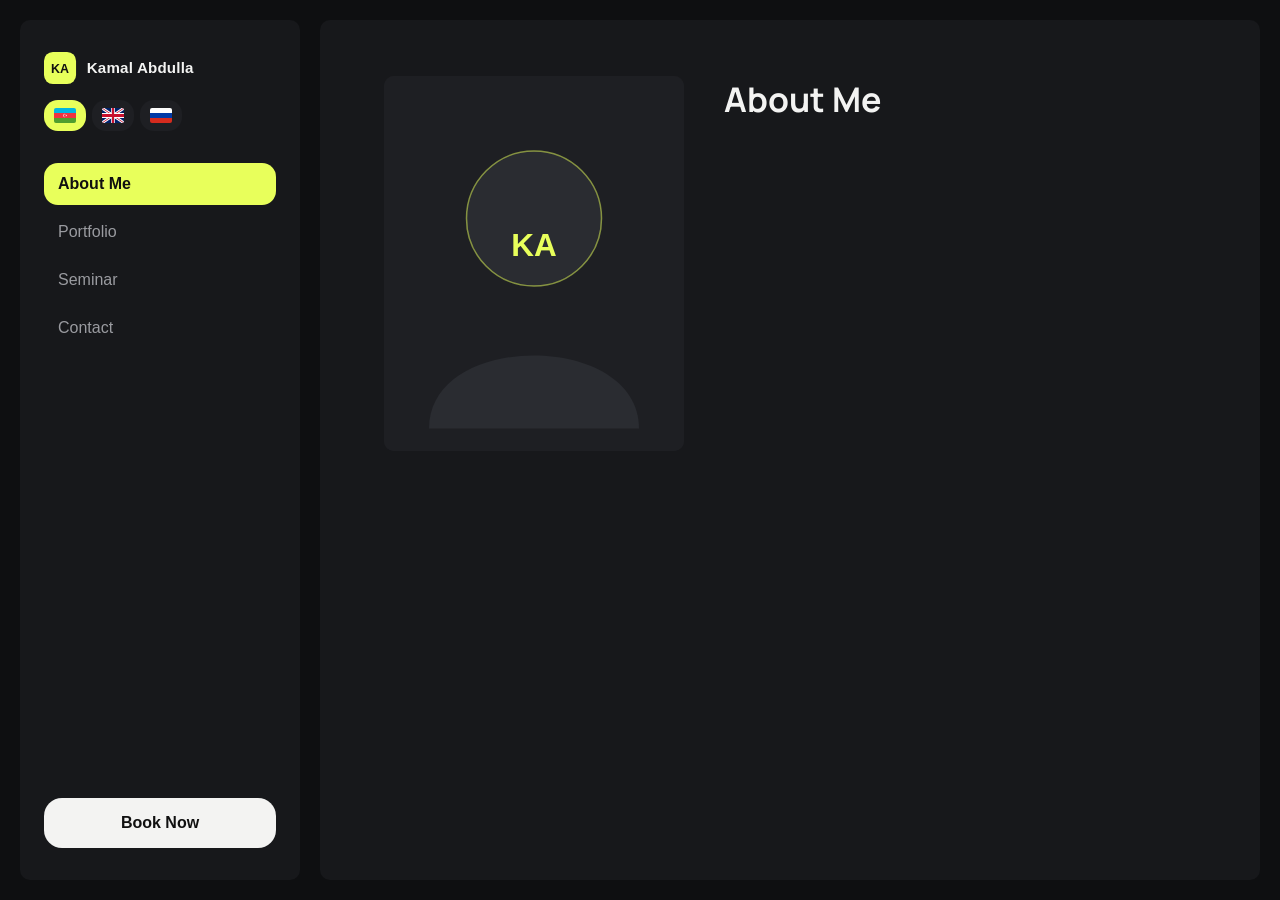
==== commit 48c883f5: "Remove the Blog section and the Seminar subscribe button Co-Authored-By: Claude Opus 5.5 <noreply@an" ====
--- a/index.html
+++ b/index.html
@@ -18,7 +18,7 @@
     <div class="sidebar-top">
       <img class="logo" src="assets/logo.svg" alt="Kamal Abdulla">
 
-      <div class="lang-switch" role="group" aria-label="Language">
+      <div class="lang-switch" role="group" data-i18n-aria="language" aria-label="Language">
         <button type="button" class="lang-btn active" data-lang="az" aria-label="Azərbaycan dili">
           <svg class="flag" viewBox="0 0 60 30" preserveAspectRatio="none" aria-hidden="true"><rect width="60" height="10" fill="#00B5E2"/><rect y="10" width="60" height="10" fill="#EF3340"/><rect y="20" width="60" height="10" fill="#509E2F"/><circle cx="29" cy="15" r="3.6" fill="#fff"/><circle cx="30" cy="15" r="3" fill="#EF3340"/><circle cx="33.5" cy="15" r="1.4" fill="#fff"/></svg>
         </button>
@@ -31,21 +31,20 @@
       </div>
 
       <nav class="nav">
-        <button class="nav-link active" data-target="about">About Me</button>
-        <button class="nav-link" data-target="portfolio">Portfolio</button>
-        <button class="nav-link" data-target="seminar">Seminar</button>
-        <button class="nav-link" data-target="blog">Blog</button>
-        <button class="nav-link" data-target="contact">Contact</button>
+        <button class="nav-link active" data-target="about" data-i18n="nav.about">About Me</button>
+        <button class="nav-link" data-target="portfolio" data-i18n="nav.portfolio">Portfolio</button>
+        <button class="nav-link" data-target="seminar" data-i18n="nav.seminar">Seminar</button>
+        <button class="nav-link" data-target="contact" data-i18n="nav.contact">Contact</button>
       </nav>
     </div>
 
-    <button class="book-btn" data-target="booking">Book Now</button>
+    <button class="book-btn" data-target="booking" data-i18n="nav.book">Book Now</button>
   </aside>
 
   <!-- MOBIL HEADER -->
   <header class="mobile-header">
     <img class="logo" src="assets/logo.svg" alt="Kamal Abdulla">
-    <button class="burger" id="burgerBtn" aria-label="Menu">
+    <button class="burger" id="burgerBtn" data-i18n-aria="menu" aria-label="Menu">
       <span></span><span></span><span></span>
     </button>
   </header>
@@ -56,7 +55,7 @@
 
       <section class="view active" data-view="about">
         <div class="about-layout">
-          <h1 class="view-title about-title">About Me</h1>
+          <h1 class="view-title about-title" data-i18n="nav.about">About Me</h1>
           <div class="about-photo">
             <img id="aboutPhoto" src="assets/photo.svg" alt="Kamal Abdulla">
           </div>
@@ -65,7 +64,7 @@
       </section>
 
       <section class="view" data-view="portfolio">
-        <h1 class="view-title">Portfolio</h1>
+        <h1 class="view-title" data-i18n="nav.portfolio">Portfolio</h1>
 
         <div class="portfolio-filters" id="portfolioFilters"></div>
 
@@ -73,28 +72,19 @@
       </section>
 
       <section class="view" data-view="seminar">
-        <h1 class="view-title">Seminar</h1>
+        <h1 class="view-title" data-i18n="nav.seminar">Seminar</h1>
         <div class="seminar-grid" id="seminarGrid"></div>
-
-        <div class="seminar-footer">
-          <button class="subscribe-btn" id="subscribeBtn">Subscribe</button>
-        </div>
-      </section>
-
-      <section class="view" data-view="blog">
-        <h1 class="view-title">Blog</h1>
-        <div class="blog-list" id="blogList"></div>
       </section>
 
       <section class="view" data-view="contact">
-        <h1 class="view-title">Contact</h1>
+        <h1 class="view-title" data-i18n="nav.contact">Contact</h1>
 
         <div class="contact-grid">
           <a class="contact-card" href="mailto:info@kamalabdulla.com">
             <span class="contact-icon">
               <svg viewBox="0 0 24 24" fill="none" stroke="currentColor" stroke-width="1.8" stroke-linecap="round" stroke-linejoin="round"><rect x="3" y="5" width="18" height="14" rx="2"/><path d="M3 7l9 6 9-6"/></svg>
             </span>
-            <span class="contact-label">Email</span>
+            <span class="contact-label" data-i18n="contact.email">Email</span>
             <span class="contact-value">info@kamalabdulla.com</span>
           </a>
 
@@ -118,8 +108,8 @@
             <span class="contact-icon">
               <svg viewBox="0 0 24 24" fill="none" stroke="currentColor" stroke-width="1.8" stroke-linecap="round" stroke-linejoin="round"><path d="M12 21s-7-6.2-7-11a7 7 0 0 1 14 0c0 4.8-7 11-7 11z"/><circle cx="12" cy="10" r="2.5"/></svg>
             </span>
-            <span class="contact-label">Location</span>
-            <span class="contact-value">Baku, Azerbaijan</span>
+            <span class="contact-label" data-i18n="contact.location">Location</span>
+            <span class="contact-value" data-i18n="contact.locationValue">Baku, Azerbaijan</span>
           </a>
         </div>
 
@@ -128,27 +118,27 @@
             src="https://www.google.com/maps?q=Baku,Azerbaijan&output=embed"
             loading="lazy"
             referrerpolicy="no-referrer-when-downgrade"
-            title="Xəritədə məkan">
+            data-i18n-title="contact.map" title="Xəritədə məkan">
           </iframe>
         </div>
       </section>
 
       <section class="view" data-view="booking">
-        <h1 class="view-title">Book Now</h1>
-        <p>Seminar və ya konsultasiya üçün məlumatlarınızı yazın, uyğun gün və saatı seçin, ödəniş növünü qeyd edin.</p>
+        <h1 class="view-title" data-i18n="nav.book">Book Now</h1>
+        <p data-i18n="booking.intro">Seminar və ya konsultasiya üçün məlumatlarınızı yazın, uyğun gün və saatı seçin, ödəniş növünü qeyd edin.</p>
         <form class="booking-form" id="bookingForm" novalidate>
-          <input type="text" id="bookingName" placeholder="Ad Soyad" required>
-          <input type="email" id="bookingEmail" placeholder="Email" required>
-          <input type="tel" id="bookingPhone" placeholder="Telefon nömrəsi" required>
+          <input type="text" id="bookingName" data-i18n-ph="booking.name" placeholder="Ad Soyad" required>
+          <input type="email" id="bookingEmail" data-i18n-ph="booking.email" placeholder="Email" required>
+          <input type="tel" id="bookingPhone" data-i18n-ph="booking.phone" placeholder="Telefon nömrəsi" required>
 
           <!-- Kalendar: seçilmiş tarix gizli input-da (YYYY-MM-DD) saxlanılır -->
           <div class="booking-calendar" id="bookingCalendar">
             <div class="calendar-header">
-              <button type="button" class="calendar-nav" id="calendarPrev" aria-label="Əvvəlki ay">&#8249;</button>
+              <button type="button" class="calendar-nav" id="calendarPrev" data-i18n-aria="cal.prev" aria-label="Əvvəlki ay">&#8249;</button>
               <span class="calendar-month" id="calendarMonth"></span>
-              <button type="button" class="calendar-nav" id="calendarNext" aria-label="Növbəti ay">&#8250;</button>
+              <button type="button" class="calendar-nav" id="calendarNext" data-i18n-aria="cal.next" aria-label="Növbəti ay">&#8250;</button>
             </div>
-            <div class="calendar-weekdays">
+            <div class="calendar-weekdays" id="calendarWeekdays">
               <span>B.e</span><span>Ç.a</span><span>Ç</span><span>C.a</span><span>C</span><span>Ş</span><span>B</span>
             </div>
             <div class="calendar-days" id="calendarDays"></div>
@@ -158,36 +148,36 @@
 
           <!-- Saatlar: tarix seçiləndən sonra görünür, seçilmiş saat gizli input-da (HH:MM) -->
           <div class="booking-step" id="bookingTimes" hidden>
-            <p class="booking-step-title">Saat seçin</p>
+            <p class="booking-step-title" data-i18n="time.pick">Saat seçin</p>
             <div class="time-slots" id="timeSlots"></div>
             <input type="hidden" id="bookingTime" name="time">
           </div>
 
           <!-- Ödəniş növü: saat seçiləndən sonra görünür -->
           <fieldset class="booking-step" id="bookingPayment" hidden>
-            <legend class="booking-step-title">Ödəniş növü</legend>
+            <legend class="booking-step-title" data-i18n="pay.title">Ödəniş növü</legend>
             <div class="payment-options">
               <label class="payment-option">
                 <input type="radio" name="payment" value="card">
-                <span class="payment-option-title">Kartla onlayn</span>
-                <span class="payment-option-desc">Visa / Mastercard</span>
+                <span class="payment-option-title" data-i18n="pay.card">Kartla onlayn</span>
+                <span class="payment-option-desc" data-i18n="pay.cardDesc">Visa / Mastercard</span>
               </label>
               <label class="payment-option">
                 <input type="radio" name="payment" value="transfer">
-                <span class="payment-option-title">Bank köçürməsi</span>
-                <span class="payment-option-desc">Rekvizitlər emailə göndərilir</span>
+                <span class="payment-option-title" data-i18n="pay.transfer">Bank köçürməsi</span>
+                <span class="payment-option-desc" data-i18n="pay.transferDesc">Rekvizitlər emailə göndərilir</span>
               </label>
               <label class="payment-option">
                 <input type="radio" name="payment" value="cash">
-                <span class="payment-option-title">Nağd</span>
-                <span class="payment-option-desc">Görüş zamanı yerində</span>
+                <span class="payment-option-title" data-i18n="pay.cash">Nağd</span>
+                <span class="payment-option-desc" data-i18n="pay.cashDesc">Görüş zamanı yerində</span>
               </label>
             </div>
           </fieldset>
 
-          <textarea rows="4" id="bookingMessage" placeholder="Mesajınız"></textarea>
+          <textarea rows="4" id="bookingMessage" data-i18n-ph="booking.message" placeholder="Mesajınız"></textarea>
           <p class="booking-note" id="bookingNote" hidden></p>
-          <button type="submit" class="submit-btn">Rezerv et</button>
+          <button type="submit" class="submit-btn" data-i18n="booking.submit">Rezerv et</button>
         </form>
       </section>
 
@@ -198,20 +188,20 @@
 <div class="overlay" id="overlay"></div>
 
 <div class="lightbox" id="lightbox">
-  <button class="lightbox-close" id="lightboxClose" aria-label="Bağla">&times;</button>
-  <button class="lightbox-nav lightbox-prev" id="lightboxPrev" aria-label="Əvvəlki">&#10094;</button>
+  <button class="lightbox-close" id="lightboxClose" data-i18n-aria="close" aria-label="Bağla">&times;</button>
+  <button class="lightbox-nav lightbox-prev" id="lightboxPrev" data-i18n-aria="prev" aria-label="Əvvəlki">&#10094;</button>
   <img id="lightboxImg" src="" alt="">
-  <button class="lightbox-nav lightbox-next" id="lightboxNext" aria-label="Növbəti">&#10095;</button>
+  <button class="lightbox-nav lightbox-next" id="lightboxNext" data-i18n-aria="next" aria-label="Növbəti">&#10095;</button>
 </div>
 
 <div class="seminar-modal" id="seminarModal">
   <div class="seminar-modal-box">
-    <button class="lightbox-close" id="seminarModalClose" aria-label="Bağla">&times;</button>
+    <button class="lightbox-close" id="seminarModalClose" data-i18n-aria="close" aria-label="Bağla">&times;</button>
 
     <div class="video-frame">
       <video class="seminar-video" id="seminarVideo" controls playsinline hidden></video>
       <div class="video-fallback" id="videoFallback">
-        <div class="video-badge" id="videoBadge">Trailer</div>
+        <div class="video-badge" id="videoBadge" data-i18n="video.trailer">Trailer</div>
         <div class="video-progress"><div class="video-progress-bar" id="videoProgressBar"></div></div>
       </div>
     </div>
@@ -220,13 +210,13 @@
       <h3 class="seminar-modal-title" id="seminarModalTitle">—</h3>
 
       <div class="paywall" id="paywall">
-        <p class="paywall-text">Trailer bitdi. Dərsi sonuna kimi izləmək üçün ödəniş etməlisiniz. Bir dəfə aldıqdan sonra bu seminar hesabınıza bağlanır — başqa yerdən daxil olsanız da yenidən ödəniş etmədən baxa bilərsiniz.</p>
-        <button class="submit-btn" id="unlockBtn">Kilidi aç — <span id="unlockPrice">$0</span></button>
+        <p class="paywall-text" data-i18n="paywall.text">Trailer bitdi. Dərsi sonuna kimi izləmək üçün ödəniş etməlisiniz. Bir dəfə aldıqdan sonra bu seminar hesabınıza bağlanır — başqa yerdən daxil olsanız da yenidən ödəniş etmədən baxa bilərsiniz.</p>
+        <button class="submit-btn" id="unlockBtn"><span data-i18n="paywall.unlock">Kilidi aç</span> — <span id="unlockPrice">$0</span></button>
       </div>
 
       <div class="unlocked" id="unlocked" hidden>
-        <span class="unlocked-badge">✓ Satın alınıb</span>
-        <p class="paywall-text" id="unlockedText">Bu seminar hesabınıza bağlıdır. Tam dərs burada oynayacaq (backend qoşulduqdan sonra).</p>
+        <span class="unlocked-badge" data-i18n="unlocked.badge">✓ Satın alınıb</span>
+        <p class="paywall-text" id="unlockedText" data-i18n="unlocked.text">Bu seminar hesabınıza bağlıdır. Tam dərs burada oynayacaq (backend qoşulduqdan sonra).</p>
       </div>
     </div>
   </div>
@@ -234,38 +224,38 @@
 
 <div class="auth-modal" id="authModal">
   <div class="auth-modal-box">
-    <button class="lightbox-close" id="authModalClose" aria-label="Bağla">&times;</button>
+    <button class="lightbox-close" id="authModalClose" data-i18n-aria="close" aria-label="Bağla">&times;</button>
 
     <div class="auth-tabs">
-      <button class="auth-tab active" data-tab="signin" id="authTabSignin">Sign In</button>
-      <button class="auth-tab" data-tab="signup" id="authTabSignup">Sign Up</button>
+      <button class="auth-tab active" data-tab="signin" id="authTabSignin" data-i18n="auth.signin">Sign In</button>
+      <button class="auth-tab" data-tab="signup" id="authTabSignup" data-i18n="auth.signup">Sign Up</button>
     </div>
 
     <form class="auth-form" id="signinForm">
-      <input type="email" placeholder="Email" required>
-      <input type="password" placeholder="Şifrə" required>
+      <input type="email" data-i18n-ph="auth.email" placeholder="Email" required>
+      <input type="password" data-i18n-ph="auth.password" placeholder="Şifrə" required>
       <label class="auth-remember">
         <input type="checkbox" id="rememberMe">
-        <span>Məni xatırla</span>
+        <span data-i18n="auth.remember">Məni xatırla</span>
       </label>
-      <button type="submit" class="submit-btn">Daxil ol</button>
+      <button type="submit" class="submit-btn" data-i18n="auth.login">Daxil ol</button>
     </form>
 
     <form class="auth-form" id="signupForm" hidden>
-      <input type="text" id="signupFirstName" placeholder="Ad" required>
-      <input type="text" id="signupLastName" placeholder="Soyad" required>
-      <input type="text" id="signupInstagram" placeholder="Instagram səhifəsi (@istifadəçi)">
-      <input type="email" id="signupEmail" placeholder="Email" required>
-      <input type="password" id="signupPassword" placeholder="Şifrə" required>
+      <input type="text" id="signupFirstName" data-i18n-ph="auth.firstName" placeholder="Ad" required>
+      <input type="text" id="signupLastName" data-i18n-ph="auth.lastName" placeholder="Soyad" required>
+      <input type="text" id="signupInstagram" data-i18n-ph="auth.instagram" placeholder="Instagram səhifəsi (@istifadəçi)">
+      <input type="email" id="signupEmail" data-i18n-ph="auth.email" placeholder="Email" required>
+      <input type="password" id="signupPassword" data-i18n-ph="auth.password" placeholder="Şifrə" required>
       <label class="auth-terms">
         <input type="checkbox" id="agreeTerms" required>
-        <span>Bütün <a href="#" id="termsLink" class="terms-link">istifadə şərtlərini</a> oxudum, razıyam</span>
+        <span data-i18n-html="auth.terms">Bütün <a href="#" id="termsLink" class="terms-link">istifadə şərtlərini</a> oxudum, razıyam</span>
       </label>
-      <button type="submit" class="submit-btn">Qeydiyyatdan keç</button>
+      <button type="submit" class="submit-btn" data-i18n="auth.register">Qeydiyyatdan keç</button>
     </form>
 
     <div class="auth-purchases" id="authPurchases" hidden>
-      <h3 class="auth-purchases-title">Aldığınız seminarlar</h3>
+      <h3 class="auth-purchases-title" data-i18n="auth.purchases">Aldığınız seminarlar</h3>
       <ul class="purchased-list" id="purchasedList"></ul>
     </div>
   </div>
@@ -273,9 +263,9 @@
 
 <div class="terms-modal" id="termsModal">
   <div class="terms-modal-box">
-    <button class="lightbox-close" id="termsModalClose" aria-label="Bağla">&times;</button>
-    <h3 class="terms-modal-title">İstifadə şərtləri</h3>
-    <div class="terms-modal-body">
+    <button class="lightbox-close" id="termsModalClose" data-i18n-aria="close" aria-label="Bağla">&times;</button>
+    <h3 class="terms-modal-title" data-i18n="terms.title">İstifadə şərtləri</h3>
+    <div class="terms-modal-body" data-i18n-html="terms.body">
       <p>Bu istifadə şərtləri Kamal Abdulla platformasından (bundan sonra "Platforma") istifadə edən bütün istifadəçilərə şamil olunur. Qeydiyyatdan keçməklə siz aşağıdakı şərtləri qəbul etmiş sayılırsınız.</p>
 
       <p><strong>Şəxsi məlumatların qorunması.</strong> Qeydiyyat zamanı təqdim etdiyiniz ad, soyad, email və Instagram səhifəsi kimi məlumatlar yalnız hesabınızı yaratmaq və sizinlə əlaqə saxlamaq məqsədilə istifadə olunur. Bu məlumatlar heç bir üçüncü tərəfə — reklam şirkətlərinə, marketinq xidmətlərinə və ya başqa şəxslərə — satılmır, icarəyə verilmir və ya paylaşılmır.</p>
@@ -291,16 +281,8 @@
   </div>
 </div>
 
-<div class="blog-modal" id="blogModal">
-  <button class="lightbox-close blog-modal-close" id="blogModalClose" aria-label="Bağla">&times;</button>
-  <div class="blog-modal-box">
-    <span class="blog-modal-date" id="blogModalDate">—</span>
-    <h2 class="blog-modal-title" id="blogModalTitle">—</h2>
-    <div class="blog-modal-body" id="blogModalBody"></div>
-  </div>
-</div>
-
 <script src="assets/data.js"></script>
+<script src="assets/i18n.js"></script>
 <script type="module" src="script.js"></script>
 </body>
 </html>
